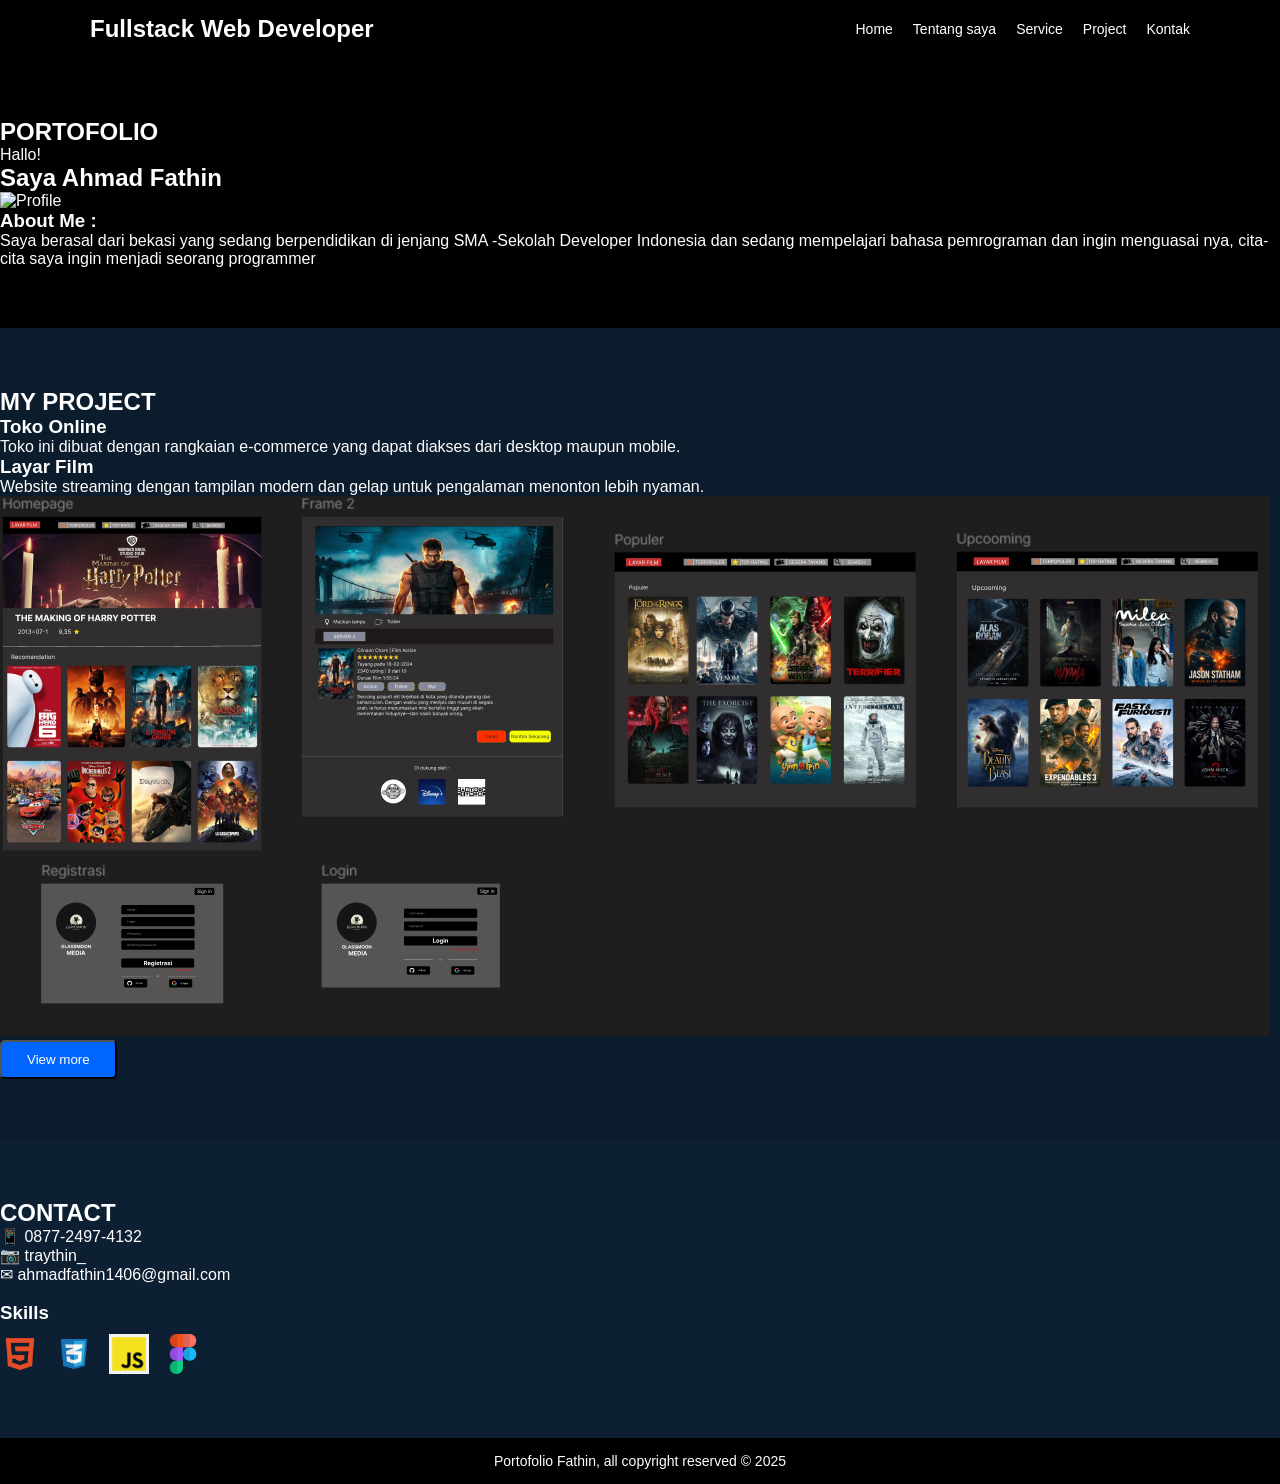
==== Mobile/index.html @ b5b8c751 "Portofolio Fathin" ====
<!DOCTYPE html>
<html lang="en">

<head>
    <meta charset="UTF-8">
    <meta name="viewport" content="width=device-width, initial-scale=1.0">
    <title>Portfolio - Ahmad Fathin</title>
    <link rel="stylesheet" href="style.css">
</head>

<body>

    <!-- HEADER -->
    <header>
        <div class="container nav">
            <h2>Fullstack Web Developer</h2>
            <nav>
                <ul>
                    <li><a href="#">Home</a></li>
                    <li><a href="#">Tentang saya</a></li>
                    <li><a href="#">Service</a></li>
                    <li><a href="#">Project</a></li>
                    <li><a href="#">Kontak</a></li>
                </ul>
            </nav>
        </div>
    </header>

    <!-- HERO SECTION -->
    <section class="hero">
        <h1>PORTOFOLIO</h1>
        <p>Hallo!</p>
        <h2>Saya Ahmad Fathin</h2>

        <div class="profile-img">
            <img src="profile.jpg" alt="Profile">
        </div>

        <div class="about">
            <h3>About Me :</h3>
            <p>
                Saya berasal dari bekasi yang sedang berpendidikan di jenjang SMA -Sekolah Developer Indonesia dan
                sedang mempelajari bahasa pemrograman dan ingin menguasai nya, cita-cita saya ingin menjadi seorang
                programmer
            </p>
        </div>
    </section>

    <!-- PROJECT -->
    <section class="project">
        <h2>MY PROJECT</h2>

        <div class="card">
            <h3>Toko Online</h3>
            <p>Toko ini dibuat dengan rangkaian e-commerce yang dapat diakses dari desktop maupun mobile.</p>
        </div>

        <div class="card">
            <h3>Layar Film</h3>
            <p>Website streaming dengan tampilan modern dan gelap untuk pengalaman menonton lebih nyaman.</p>
            <img src="images/Layar Film.png" alt="layar film">
        </div>

        <button class="btn">View more</button>
    </section>

    <!-- CONTACT -->
    <section class="contact">
        <h2>CONTACT</h2>

        <div class="contact-box">📱 0877-2497-4132</div>
        <div class="contact-box">📷 traythin_</div>
        <div class="contact-box">✉ ahmadfathin1406@gmail.com</div>

        <div class="profile-contact">
            <img src="profile.jpg" alt="">
        </div>

        <div class="skills">
            <h3>Skills</h3>

            <div class="skill-box">
                <img src="images/HTML.png" alt="html">
                <img src="images/CSS.webp" alt="css">
                <img src="images/JS.webp" alt="JS">
                <img src="images/figma.webp" alt="figma">
            </div>
        </div>
    </section>

    <footer>
        <p>Portofolio Fathin, all copyright reserved © 2025</p>
    </footer>

</body>

</html>
---- Mobile/style.css ----
* {
    margin: 0;
    padding: 0;
    box-sizing: border-box;
}

body {
    
    font-style: normal;
}


.navbar {
    background-color: #ffffff;
    border-bottom: 1px solid black;
    padding: 15px 0;
}


.container {
    width: 90%;
    max-width: 1200px;
    margin: auto;
    display: flex;
    justify-content: space-between;
    align-items: center;
}


* {
    margin: 0;
    padding: 0;
    box-sizing: border-box;
    font-family: Arial, sans-serif;
}

body {
    background: rgb(0, 0, 0);
    color: rgb(255, 254, 254);
}

.container {
    width: 90%;
    max-width: 1100px;
    margin: auto;
}

/* NAVBAR */
header {
    background: rgb(0, 0, 0);
    padding: 15px 0;
}

.nav {
    display: flex;
    justify-content: space-between;
    align-items: center;
}

.nav ul {
    list-style: none;
    display: flex;
    gap: 20px;
}

.nav a {
    text-decoration: none;
    color: rgb(255, 255, 255);
    font-size: 14px;
}

.nav a:hover {
    color: #00aaff;
}


.section-title {
    text-align: center;
    background: white;
    color: black;
    display: inline-block;
    padding: 8px 25px;
    margin: 30px auto;
    font-weight: bold;
}


.hero {
    background: url("bg.jpg") center/cover no-repeat;
    padding: 60px 0;
}

.overlay {
    background: rgba(0,0,0,0.8);
    padding: 40px 0;
}

.hero-content {
    display: flex;
    align-items: center;
    justify-content: space-between;
    gap: 40px;
}

.hero-text h2 {
    font-size: 28px;
    margin: 10px 0;
}

.hero-text h3 {
    margin-top: 15px;
}

.hero-text p {
    margin-top: 10px;
    line-height: 1.6;
}

.hero-image img {
    width: 250px;
    border-radius: 15px;
}


.project {
    padding: 60px 0;
    background: #0b1c2d;
}

.project-content {
    display: flex;
    gap: 30px;
    justify-content: center;
    flex-wrap: wrap;
}

.project-card {
    background: #162b40;
    padding: 20px;
    border-radius: 10px;
    width: 300px;
    text-align: center;
}

.project-card img {
    width: 100%;
    border-radius: 10px;
    margin-bottom: 15px;
}

.btn-center {
    text-align: center;
    margin-top: 30px;
}

.btn {
    background: #0066ff;
    color: white;
    padding: 10px 25px;
    text-decoration: none;
    border-radius: 5px;
}

.btn:hover {
    background: #0044aa;
}


.contact {
    padding: 60px 0;
    background: #0d1f33;
}

.contact-content {
    display: flex;
    justify-content: space-between;
    align-items: center;
    gap: 40px;
    flex-wrap: wrap;
}

.contact-info p {
    margin-bottom: 15px;
    background: #1f3b5c;
    padding: 10px;
    border-radius: 5px;
}

.skills img {
    width: 40px;
    margin-right: 10px;
    margin-top: 10px;
}

.contact-image img {
    width: 250px;
    border-radius: 15px;
}


footer {
    background: black;
    text-align: center;
    padding: 15px;
    font-size: 14px;
}

/* RESPONSIVE */
@media(max-width: 720px) {
    .hero-content,
    .contact-content {
        flex-direction: column;
        text-align: center;
    }

    .nav ul {
        flex-direction: column;
        gap: 10px;
    }
}
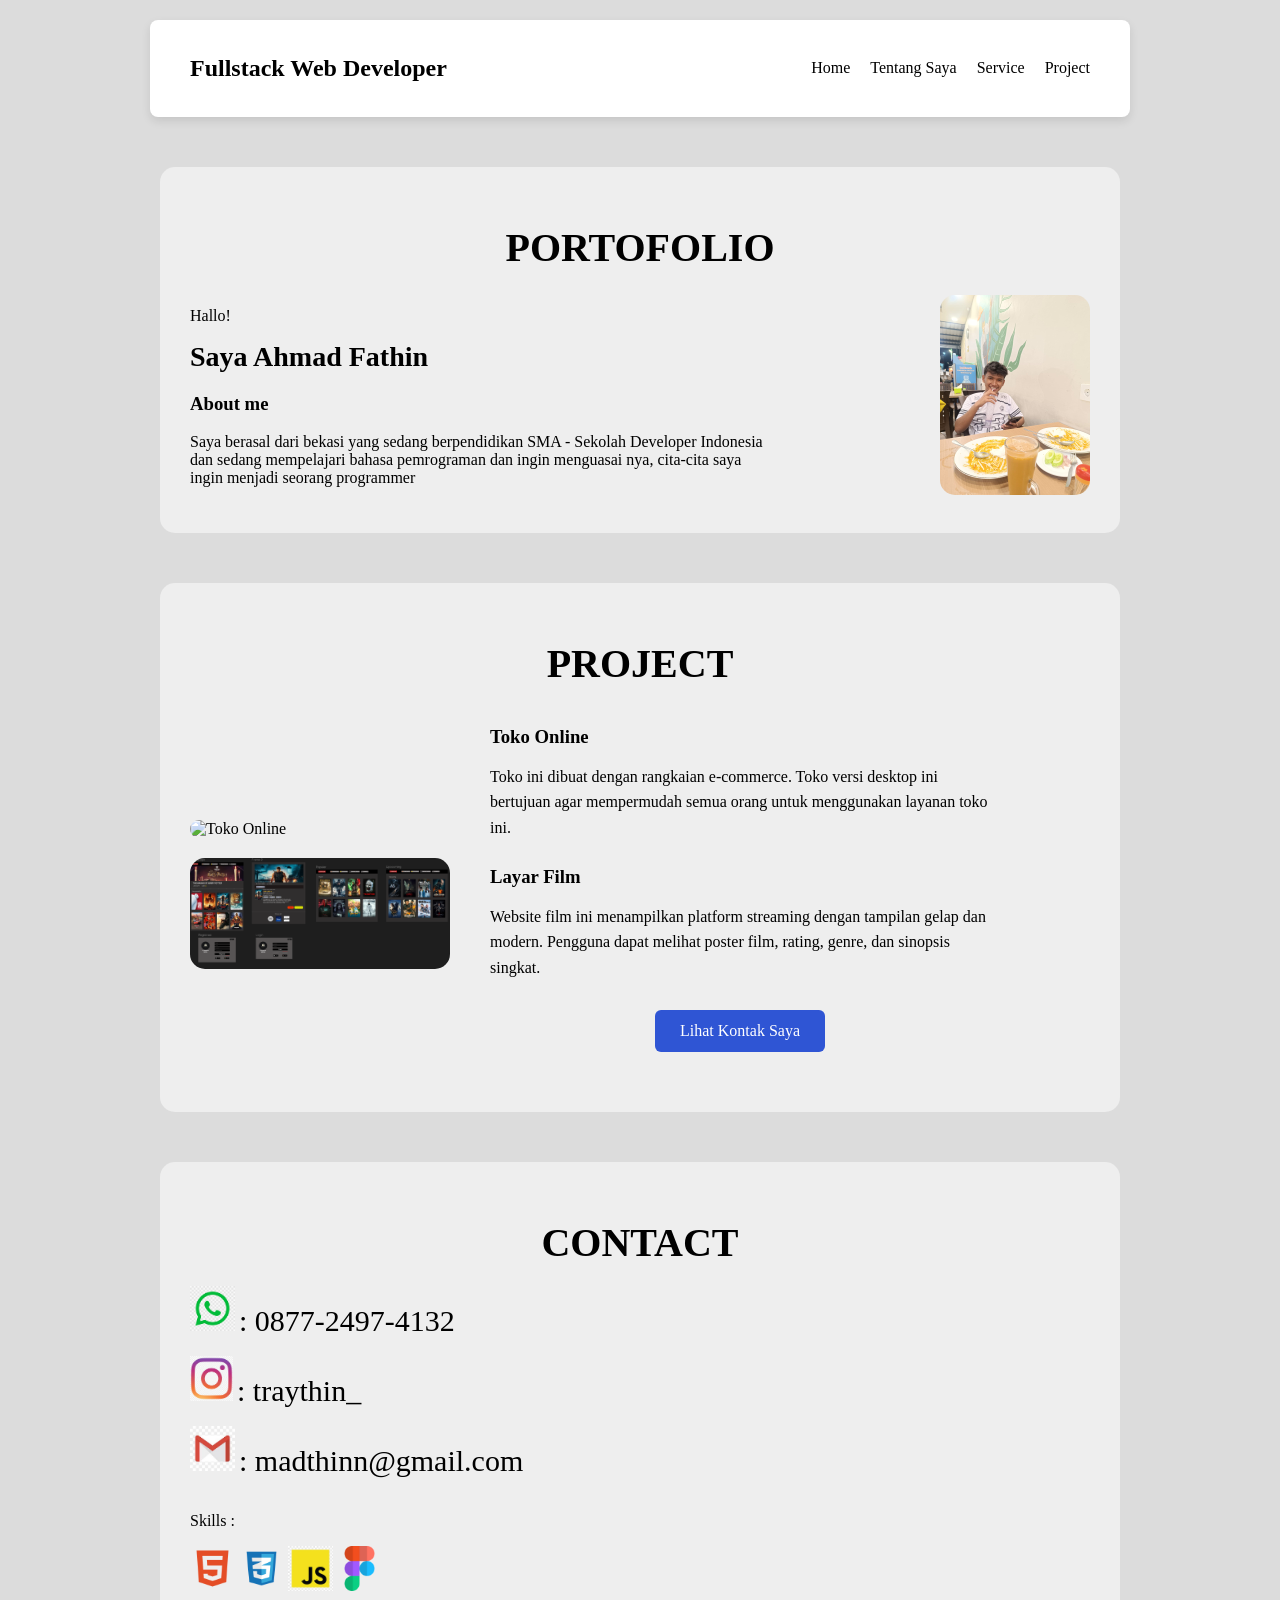
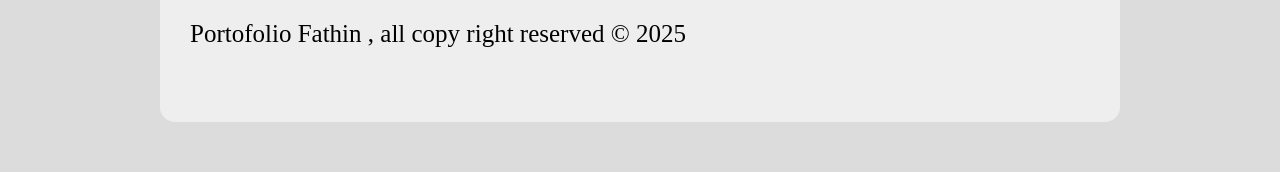
==== commit 14ace41f: "Portofolio Fathin" ====
--- a/Mobile/index.html
+++ b/Mobile/index.html
@@ -1,96 +1,128 @@
 <!DOCTYPE html>
-<html lang="en">
+<html>
 
 <head>
-    <meta charset="UTF-8">
-    <meta name="viewport" content="width=device-width, initial-scale=1.0">
-    <title>Portfolio - Ahmad Fathin</title>
+    <title>Portofolio</title>
     <link rel="stylesheet" href="style.css">
 </head>
 
 <body>
 
-    <!-- HEADER -->
-    <header>
-        <div class="container nav">
-            <h2>Fullstack Web Developer</h2>
-            <nav>
-                <ul>
-                    <li><a href="#">Home</a></li>
-                    <li><a href="#">Tentang saya</a></li>
-                    <li><a href="#">Service</a></li>
-                    <li><a href="#">Project</a></li>
-                    <li><a href="#">Kontak</a></li>
-                </ul>
-            </nav>
-        </div>
-    </header>
+    <div class="navbar">
+        <h2>Fullstack Web Developer</h2>
+        <ul>
+            <li><a href="#">Home</a></li>
+            <li><a href="#">Tentang Saya</a></li>
+            <li><a href="#">Service</a></li>
+            <li><a href="#">Project</a></li>
+        </ul>
+    </div>
 
-    <!-- HERO SECTION -->
-    <section class="hero">
-        <h1>PORTOFOLIO</h1>
-        <p>Hallo!</p>
-        <h2>Saya Ahmad Fathin</h2>
+    <div class="card">
+        <h1 class="title">PORTOFOLIO</h1>
+        <div class="content">
 
-        <div class="profile-img">
-            <img src="profile.jpg" alt="Profile">
+            <div class="text">
+                <p>Hallo!</p>
+                <h2>Saya Ahmad Fathin</h2>
+                <h3>About me</h3>
+
+                <p>
+                    Saya berasal dari bekasi yang sedang berpendidikan
+                    SMA - Sekolah Developer Indonesia dan sedang mempelajari
+                    bahasa pemrograman dan ingin menguasai nya,
+                    cita-cita saya ingin menjadi seorang programmer
+                </p>
+            </div>
+
+            <div class="photo">
+                <img src="images/foto saya.jpeg" alt="foto">
+            </div>
         </div>
 
-        <div class="about">
-            <h3>About Me :</h3>
-            <p>
-                Saya berasal dari bekasi yang sedang berpendidikan di jenjang SMA -Sekolah Developer Indonesia dan
-                sedang mempelajari bahasa pemrograman dan ingin menguasai nya, cita-cita saya ingin menjadi seorang
-                programmer
-            </p>
-        </div>
-    </section>
+    </div>
 
-    <!-- PROJECT -->
-    <section class="project">
-        <h2>MY PROJECT</h2>
+    <div class="card">
+        <h1 class="title">PROJECT</h1>
 
-        <div class="card">
-            <h3>Toko Online</h3>
-            <p>Toko ini dibuat dengan rangkaian e-commerce yang dapat diakses dari desktop maupun mobile.</p>
+        <div class="content">
+            <div class="project-container">
+
+
+                <div class="project-images">
+                    <img src="images/Toko online.png" alt="Toko Online">
+                    <img src="images/Layar Film.png" alt="Layar Film">
+                </div>
+
+
+                <div class="project-text">
+
+                    <div class="project-item">
+                        <h3>Toko Online</h3>
+                        <p>
+                            Toko ini dibuat dengan rangkaian e-commerce.
+                            Toko versi desktop ini bertujuan agar mempermudah
+                            semua orang untuk menggunakan layanan toko ini.
+                        </p>
+                    </div>
+
+                    <div class="project-item">
+                        <h3>Layar Film</h3>
+                        <p>
+                            Website film ini menampilkan platform streaming
+                            dengan tampilan gelap dan modern. Pengguna dapat
+                            melihat poster film, rating, genre, dan sinopsis singkat.
+                        </p>
+                    </div>
+
+                    <a href="#" class="btn">Lihat Kontak Saya</a>
+
+                </div>
+
+            </div>
         </div>
 
-        <div class="card">
-            <h3>Layar Film</h3>
-            <p>Website streaming dengan tampilan modern dan gelap untuk pengalaman menonton lebih nyaman.</p>
-            <img src="images/Layar Film.png" alt="layar film">
-        </div>
+    </div>
 
-        <button class="btn">View more</button>
-    </section>
+    <div class="Card-contact">
+        <h1 class="title3">CONTACT</h1>
 
-    <!-- CONTACT -->
-    <section class="contact">
-        <h2>CONTACT</h2>
+        <div class="content">
+            <div class="contact-project">
 
-        <div class="contact-box">📱 0877-2497-4132</div>
-        <div class="contact-box">📷 traythin_</div>
-        <div class="contact-box">✉ ahmadfathin1406@gmail.com</div>
-
-        <div class="profile-contact">
-            <img src="profile.jpg" alt="">
-        </div>
-
-        <div class="skills">
-            <h3>Skills</h3>
-
-            <div class="skill-box">
-                <img src="images/HTML.png" alt="html">
-                <img src="images/CSS.webp" alt="css">
-                <img src="images/JS.webp" alt="JS">
-                <img src="images/figma.webp" alt="figma">
+                <div class="contact">
+                    <img src="images/logo wa 2.png" class="logoWa">
+                    <span class="text1">: 0877-2497-4132</span>
+                </div>
+                <br>
+                <div class="contact">
+                    <img src="images/instagram1.jpg" class="logoIg">
+                    <span class="text2">: traythin_</span>
+                </div>
+                <br>
+                <div class="contact">
+                    <img src="images/gmail1.jpg" class="logoGmail">
+                    <span class="text3">: madthinn@gmail.com</span>
+                </div>
+                <br>
+                <div>
+                    <p class="skills">Skills :</p>
+                </div>
+                <div>
+                    <img src="images/HTML.png" alt="" class="html">
+                    <img src="images/CSS.webp" alt="" class="css">
+                    <img src="images/JS.webp" alt="" class="java">
+                    <img src="images/figma.webp" alt="" class="figma">
+                </div>
+                <footer>
+                    <p class="Footer">Portofolio Fathin , all copy right reserved © 2025</p>
+                </footer>
             </div>
         </div>
-    </section>
+    </div>
+    </div>
 
-    <footer>
-        <p>Portofolio Fathin, all copyright reserved © 2025</p>
-    </footer>
+
 
 </body>
 
--- a/Mobile/style.css
+++ b/Mobile/style.css
@@ -1,221 +1,360 @@
-
-* {
-    margin: 0;
-    padding: 0;
-    box-sizing: border-box;
-}
-
-body {
-    
-    font-style: normal;
-}
+body{
+    background:#dcdcdc;
+    font-family:serif;
+}
+
+
 
 
 .navbar {
-    background-color: #ffffff;
-    border-bottom: 1px solid black;
-    padding: 15px 0;
-}
-
-
-.container {
-    width: 90%;
-    max-width: 1200px;
-    margin: auto;
+    background-color: white;
+    padding: 15px 40px;
     display: flex;
     justify-content: space-between;
     align-items: center;
-}
-
-
-* {
-    margin: 0;
-    padding: 0;
-    box-sizing: border-box;
-    font-family: Arial, sans-serif;
-}
-
-body {
-    background: rgb(0, 0, 0);
-    color: rgb(255, 254, 254);
-}
-
-.container {
-    width: 90%;
-    max-width: 1100px;
+    width: 900px;
+    margin: 20px auto;
+    border-radius: 8px;
+    box-shadow: 0 4px 10px rgba(0,0,0,0.1);
+}
+
+.navbar ul {
+    display: flex;
+    list-style: none;
+    gap: 20px;
+}
+
+.navbar ul li a {
+    text-decoration: none;
+    color: black;
+    font-weight: 500;
+}
+
+.navbar ul li a:hover {
+    color: #4f46e5;
+}
+
+
+
+
+.card{
+    width:900px;
+    margin:50px auto;
+    background:#eeeeee;
+    padding:30px;
+    border-radius:15px;
+}
+
+.title{
+    text-align:center;
+    font-size:40px;
+    margin-bottom:20px;
+}
+
+.content{
+    display:flex;
+    align-items:center;
+    justify-content:space-between;
+}
+
+.text{
+    width:65%;
+}
+
+.text h2{
+    font-size:28px;
+    margin:5px 0;
+}
+
+.text h3{
+    margin-top:20px;
+}
+
+.photo img{
+    width:150px;
+    border-radius:15px;
+}
+
+
+.card{
+    width:900px;
+    margin:50px auto;
+    background:#eeeeee;
+    padding:30px;
+    border-radius:15px;
+}
+
+.title{
+    text-align:center;
+    font-size:40px;
+    margin-bottom:20px;
+}
+
+.content{
+    display:flex;
+    align-items:center;
+    justify-content:space-between;
+}
+
+.text{
+    width:65%;
+}
+
+.text h2{
+    font-size:28px;
+    margin:5px 0;
+}
+
+.text h3{
+    margin-top:20px;
+}
+
+.project{
+    padding: 50px;
+}
+
+.card-project{
+    display: flex;
+    align-items: center;
+    gap: 40px;
+
+    background: #ffffff;
+    color: rgb(0, 0, 0);
+
+    padding: 40px;
+    border-radius: 15px;
+
+    max-width: 900px;
     margin: auto;
 }
 
-/* NAVBAR */
-header {
-    background: rgb(0, 0, 0);
-    padding: 15px 0;
-}
-
-.nav {
+.project-card{
+    background: #f2f2f2;
+    padding: 40px;
+    border-radius: 20px;
+    width: 10px;
+    margin: auto;
+}
+
+.project-container{
     display: flex;
-    justify-content: space-between;
-    align-items: center;
-}
-
-.nav ul {
-    list-style: none;
-    display: flex;
+    gap: 40px;
+    align-items: center;
+}
+
+.project-images{
+    display: grid;
     gap: 20px;
 }
 
-.nav a {
+.project-images img{
+    width: 260px;
+    border-radius: 15px;
+}
+
+.project-text{
+    max-width: 500px;
+}
+
+.project-text h3{
+    margin-bottom: 10px;
+}
+
+.project-text p{
+    margin-bottom: 25px;
+    line-height: 1.6;
+}
+
+.btn{
+    display: block;
+    width: fit-content;
+    margin: 30px auto;   
+
+    padding: 12px 25px;
+    background: #2f55d4;
+    color: white;
     text-decoration: none;
-    color: rgb(255, 255, 255);
-    font-size: 14px;
-}
-
-.nav a:hover {
-    color: #00aaff;
-}
-
-
-.section-title {
-    text-align: center;
-    background: white;
-    color: black;
-    display: inline-block;
-    padding: 8px 25px;
-    margin: 30px auto;
-    font-weight: bold;
-}
-
-
-.hero {
-    background: url("bg.jpg") center/cover no-repeat;
-    padding: 60px 0;
-}
-
-.overlay {
-    background: rgba(0,0,0,0.8);
-    padding: 40px 0;
-}
-
-.hero-content {
-    display: flex;
-    align-items: center;
-    justify-content: space-between;
-    gap: 40px;
-}
-
-.hero-text h2 {
-    font-size: 28px;
-    margin: 10px 0;
-}
-
-.hero-text h3 {
-    margin-top: 15px;
-}
-
-.hero-text p {
-    margin-top: 10px;
-    line-height: 1.6;
-}
-
-.hero-image img {
-    width: 250px;
-    border-radius: 15px;
-}
-
-
-.project {
-    padding: 60px 0;
-    background: #0b1c2d;
-}
-
-.project-content {
-    display: flex;
-    gap: 30px;
-    justify-content: center;
-    flex-wrap: wrap;
-}
-
-.project-card {
-    background: #162b40;
-    padding: 20px;
-    border-radius: 10px;
-    width: 300px;
-    text-align: center;
-}
-
-.project-card img {
-    width: 100%;
-    border-radius: 10px;
-    margin-bottom: 15px;
-}
-
-.btn-center {
-    text-align: center;
-    margin-top: 30px;
-}
-
-.btn {
-    background: #0066ff;
-    color: white;
-    padding: 10px 25px;
-    text-decoration: none;
-    border-radius: 5px;
-}
-
-.btn:hover {
-    background: #0044aa;
-}
-
-
-.contact {
-    padding: 60px 0;
-    background: #0d1f33;
-}
-
-.contact-content {
-    display: flex;
-    justify-content: space-between;
-    align-items: center;
-    gap: 40px;
-    flex-wrap: wrap;
-}
-
-.contact-info p {
-    margin-bottom: 15px;
-    background: #1f3b5c;
-    padding: 10px;
-    border-radius: 5px;
-}
-
-.skills img {
-    width: 40px;
-    margin-right: 10px;
-    margin-top: 10px;
-}
-
-.contact-image img {
-    width: 250px;
-    border-radius: 15px;
-}
-
-
-footer {
-    background: black;
-    text-align: center;
-    padding: 15px;
-    font-size: 14px;
-}
-
-/* RESPONSIVE */
-@media(max-width: 720px) {
-    .hero-content,
-    .contact-content {
+    border-radius: 6px;
+
+    transition: 0.3s;
+}
+
+.btn:hover{
+    background: #1d3fb8;
+    transform: translateY(-3px);
+}
+
+.title{
+    text-align:center;
+    font-size:40px;
+    margin-bottom:20px;
+}
+
+.Card-contact{
+    width:900px;
+    height: 500px;
+    margin:50px auto;
+    background:#eeeeee;
+    padding:30px;
+    border-radius:15px;
+}
+
+.title3 {
+    text-align:center;
+    font-size:40px;
+    margin-bottom:20px;
+}
+
+.logoWa {
+    height: 45px;
+    align-items: center;
+}
+
+.text1 {
+    font-size: 30px;
+    align-items: center;
+}
+
+.logoIg {
+    height: 45px;
+    align-items: center;
+}
+
+.text2 {
+    font-size: 30px;
+    align-items: center;
+}
+
+.logoGmail {
+    height: 45px;
+    align-items: center;
+}
+
+.text3 {
+    font-size: 30px;
+    align-items: center;
+}
+
+.Footer {
+    font-size: 25px;
+    align-items: center;
+}
+
+.skills {
+    text-align: start;
+    align-items: center;
+}
+
+.html {
+    height: 45px;
+    align-items: center;
+}
+
+.css {
+    height: 45px;
+    align-items: center;
+}
+
+.java {
+    height: 45px;
+    align-items: center;
+}
+
+.figma {
+    height: 45px;
+    align-items: center;
+}
+
+@media (max-width: 768px) {
+
+    .navbar {
+        width: 95%;
         flex-direction: column;
-        text-align: center;
-    }
-
-    .nav ul {
+        align-items: center;
+        text-align: center;
+        gap: 15px;
+    }
+
+    .navbar ul {
         flex-direction: column;
         gap: 10px;
+        padding: 0;
+    }
+
+    .card, .Card-contact {
+        width: 95%;
+        padding: 20px;
+    }
+
+    .content {
+        flex-direction: column;
+        text-align: center;
+        gap: 20px;
+    }
+
+    .text {
+        width: 100%;
+    }
+
+    .photo img {
+        width: 80%;
+        margin: auto;
+    }
+
+    .project-container {
+        flex-direction: column;
+        align-items: center;
+    }
+
+    .project-images img {
+        width: 100%;
+    }
+
+    .project-text {
+        max-width: 100%;
+        text-align: center;
+    }
+
+    .btn {
+        width: 80%;
+        text-align: center;
+    }
+
+    .contact {
+        display: flex;
+        justify-content: center;
+        align-items: center;
+        gap: 10px;
+        margin-bottom: 15px;
+    }
+
+    .logoWa, .logoIg, .logoGmail {
+        height: 35px;
+    }
+
+    .text1, .text2, .text3 {
+        font-size: 18px;
+    }
+
+    .skills {
+        text-align: center;
+        margin-top: 15px;
+    }
+
+    .html, .css, .java, .figma {
+        height: 35px;
+        margin: 5px;
+    }
+
+    .contact-project div:nth-child(5) + div {
+        display: flex;
+        justify-content: center;
+        flex-wrap: wrap;
+    }
+
+    .Footer {
+        font-size: 16px;
+        text-align: center;
+        margin-top: 20px;
     }
 }
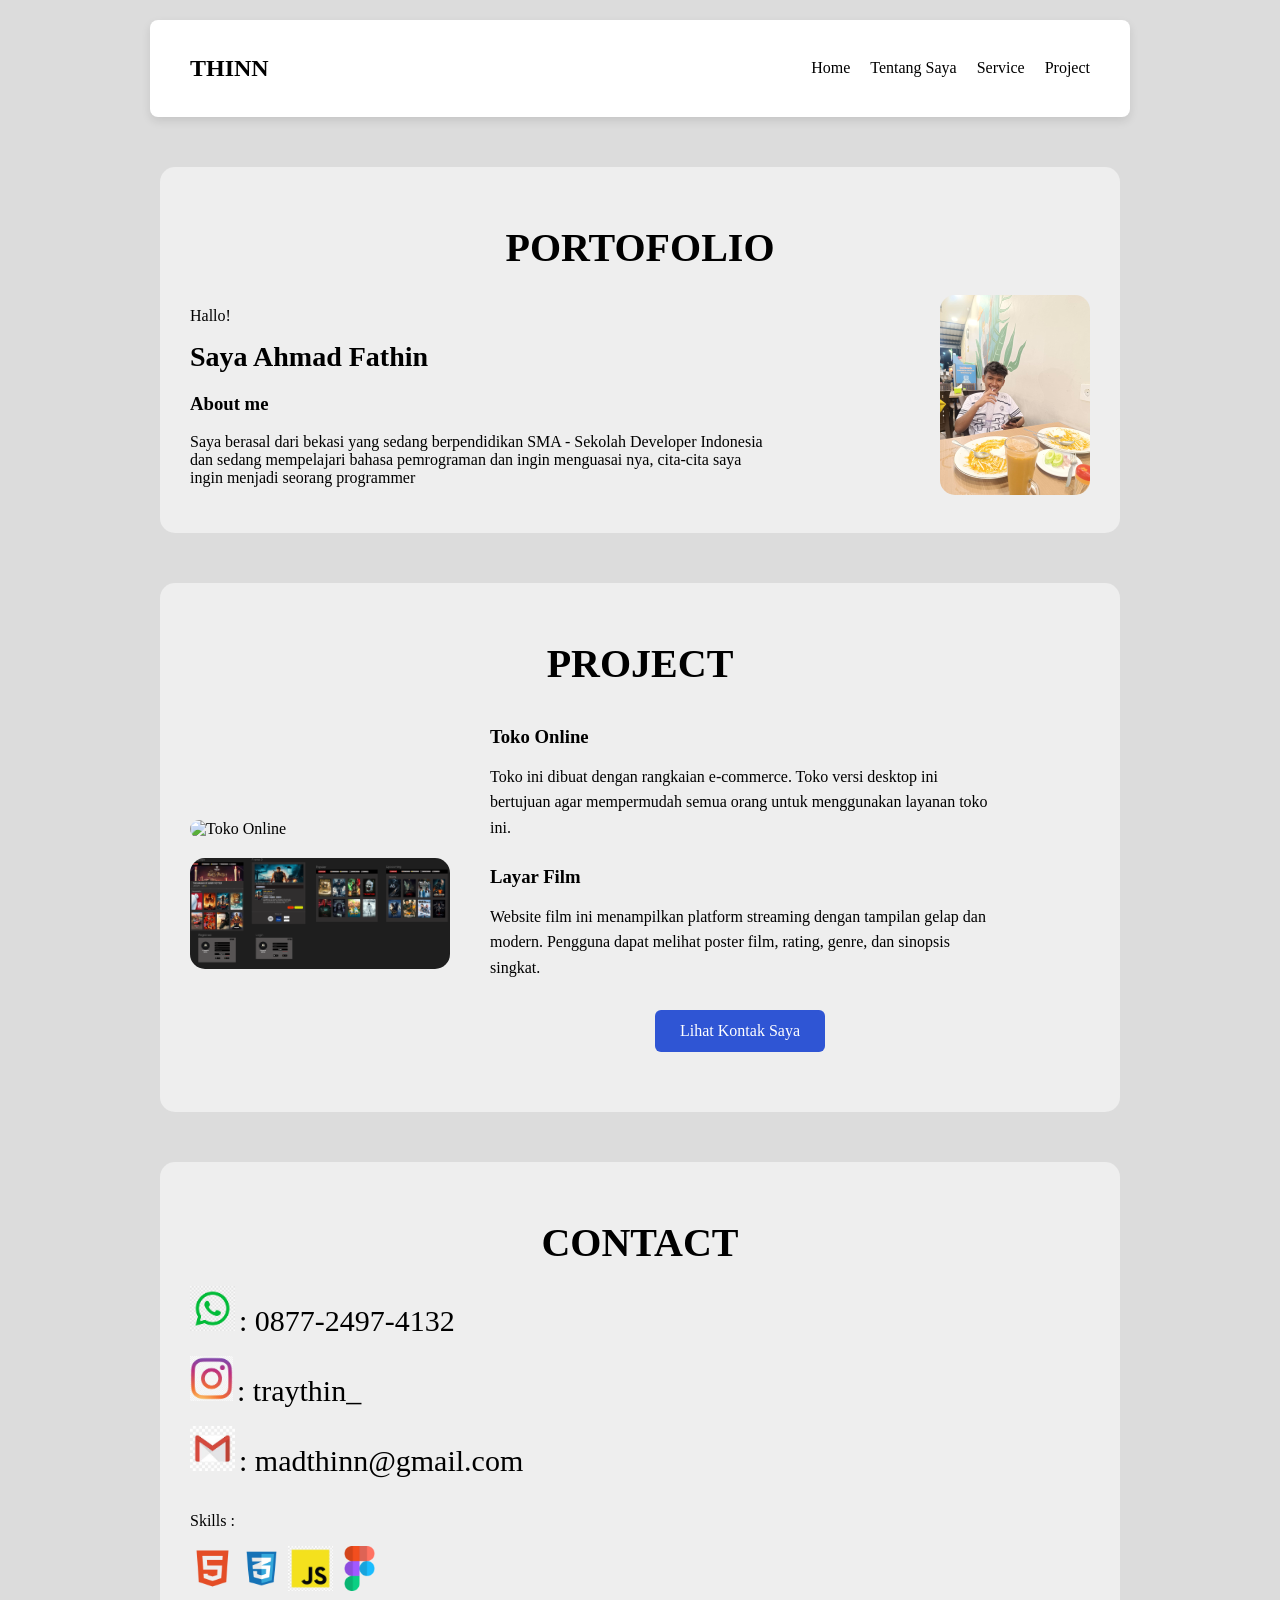
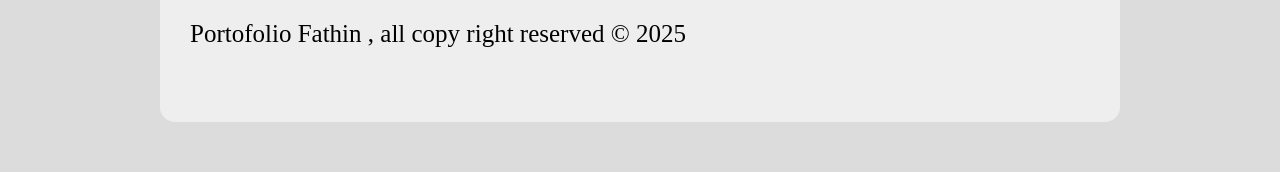
==== commit 79772fe3: "Portofolio Fathin" ====
--- a/Mobile/index.html
+++ b/Mobile/index.html
@@ -9,7 +9,7 @@
 <body>
 
     <div class="navbar">
-        <h2>Fullstack Web Developer</h2>
+        <h2>THINN</h2>
         <ul>
             <li><a href="#">Home</a></li>
             <li><a href="#">Tentang Saya</a></li>
--- a/Mobile/style.css
+++ b/Mobile/style.css
@@ -2,9 +2,6 @@
     background:#dcdcdc;
     font-family:serif;
 }
-
-
-
 
 .navbar {
     background-color: white;
@@ -33,9 +30,6 @@
 .navbar ul li a:hover {
     color: #4f46e5;
 }
-
-
-
 
 .card{
     width:900px;
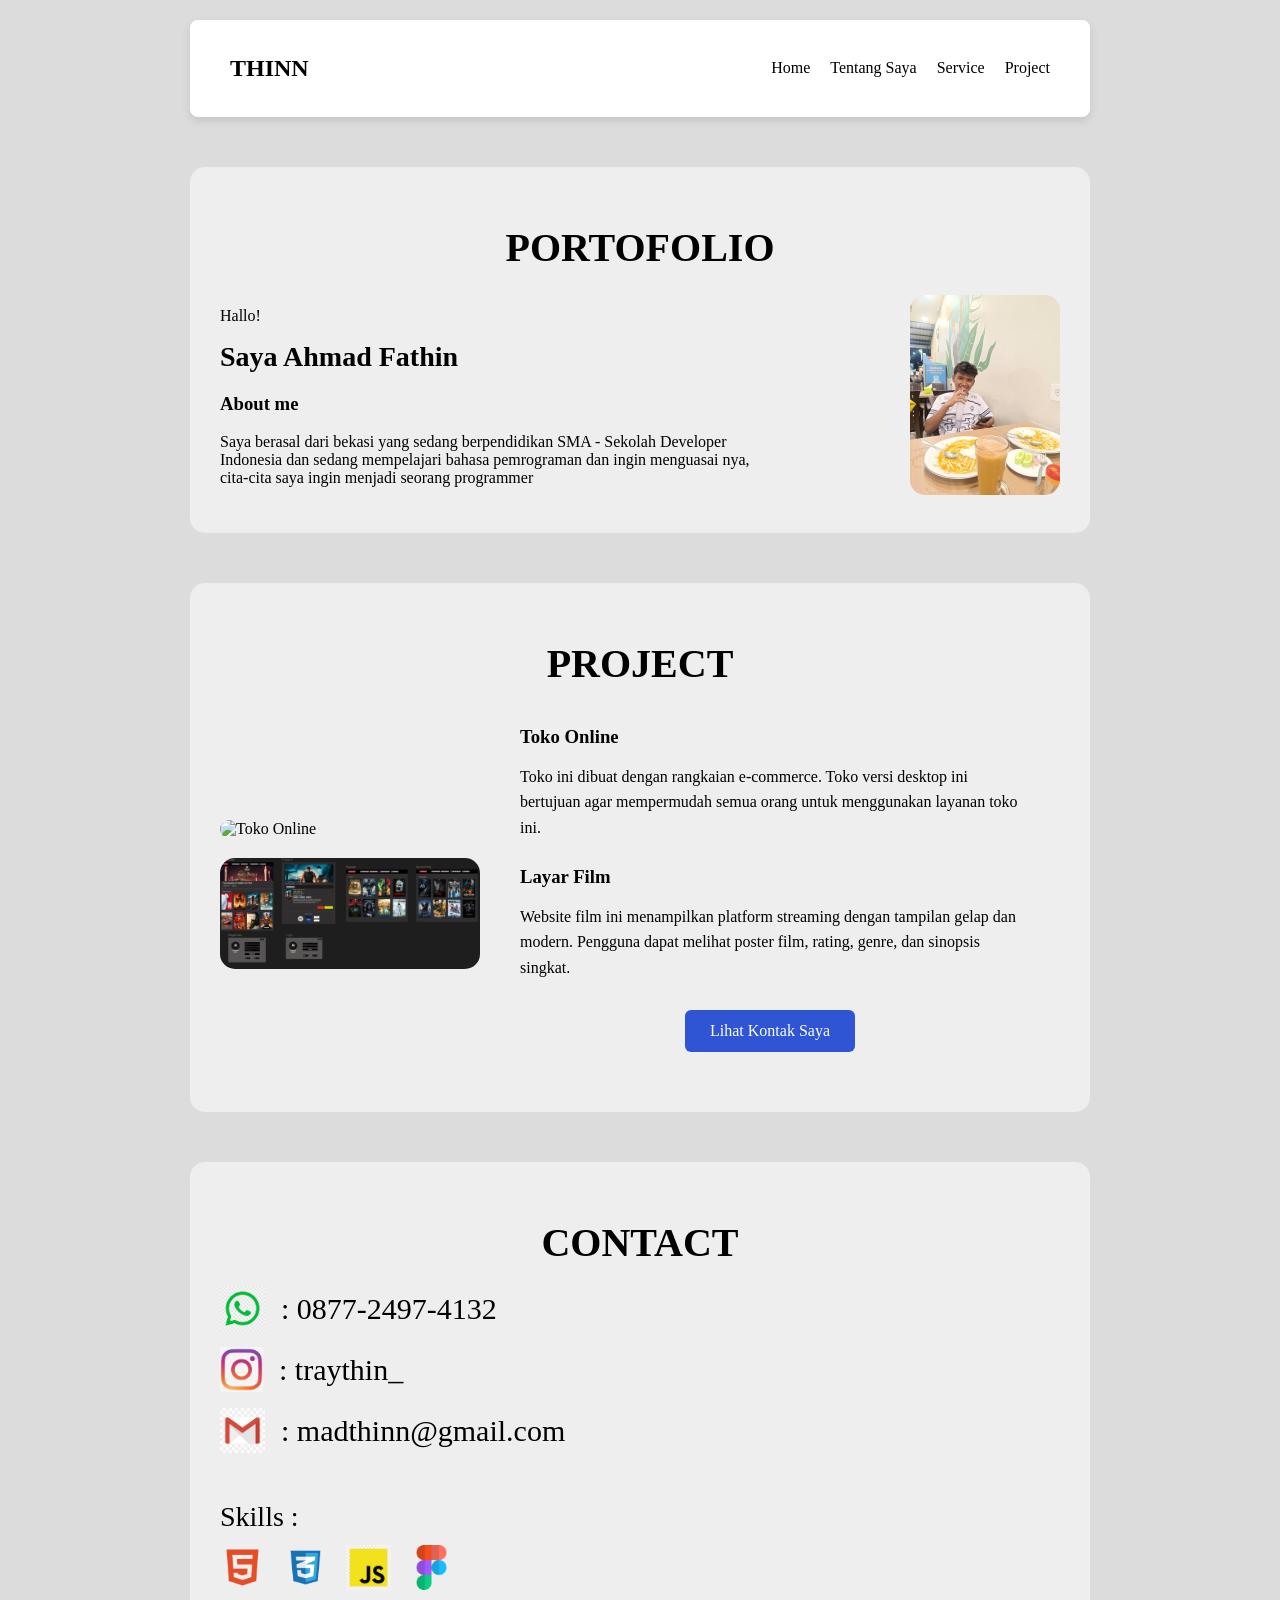
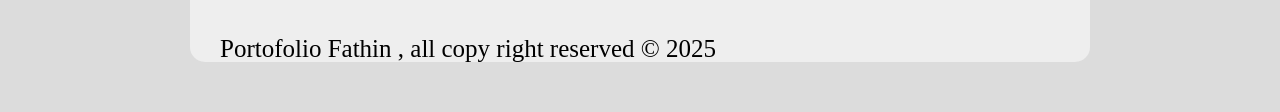
==== commit de9b25cb: "Portofolio Fathin" ====
--- a/Mobile/index.html
+++ b/Mobile/index.html
@@ -89,30 +89,28 @@
 
         <div class="content">
             <div class="contact-project">
-
-                <div class="contact">
-                    <img src="images/logo wa 2.png" class="logoWa">
-                    <span class="text1">: 0877-2497-4132</span>
+                <div class="contact-list">
+                    <a href="https://wa.me/6287724974132" target="_blank" rel="noreferrer" class="contact contact-link">
+                        <img src="images/logo wa 2.png" class="logoWa" alt="WhatsApp">
+                        <span class="text1">: 0877-2497-4132</span>
+                    </a>
+                    <a href="https://www.instagram.com/traythin_/" target="_blank" rel="noreferrer" class="contact contact-link">
+                        <img src="images/instagram1.jpg" class="logoIg" alt="Instagram">
+                        <span class="text2">: traythin_</span>
+                    </a>
+                    <a href="mailto:madthinn@gmail.com" class="contact contact-link">
+                        <img src="images/gmail1.jpg" class="logoGmail" alt="Gmail">
+                        <span class="text3">: madthinn@gmail.com</span>
+                    </a>
                 </div>
-                <br>
-                <div class="contact">
-                    <img src="images/instagram1.jpg" class="logoIg">
-                    <span class="text2">: traythin_</span>
-                </div>
-                <br>
-                <div class="contact">
-                    <img src="images/gmail1.jpg" class="logoGmail">
-                    <span class="text3">: madthinn@gmail.com</span>
-                </div>
-                <br>
-                <div>
+                <div class="skills-group">
                     <p class="skills">Skills :</p>
-                </div>
-                <div>
-                    <img src="images/HTML.png" alt="" class="html">
-                    <img src="images/CSS.webp" alt="" class="css">
-                    <img src="images/JS.webp" alt="" class="java">
-                    <img src="images/figma.webp" alt="" class="figma">
+                    <div class="skills-icons">
+                        <img src="images/HTML.png" alt="HTML" class="html">
+                        <img src="images/CSS.webp" alt="CSS" class="css">
+                        <img src="images/JS.webp" alt="JavaScript" class="java">
+                        <img src="images/figma.webp" alt="Figma" class="figma">
+                    </div>
                 </div>
                 <footer>
                     <p class="Footer">Portofolio Fathin , all copy right reserved © 2025</p>
@@ -120,9 +118,6 @@
             </div>
         </div>
     </div>
-    </div>
-
-
 
 </body>
 
--- a/Mobile/style.css
+++ b/Mobile/style.css
@@ -1,6 +1,13 @@
+*,
+*::before,
+*::after {
+    box-sizing: border-box;
+}
+
 body{
     background:#dcdcdc;
     font-family:serif;
+    margin: 0;
 }
 
 .navbar {
@@ -9,7 +16,8 @@
     display: flex;
     justify-content: space-between;
     align-items: center;
-    width: 900px;
+    width: 100%;
+    max-width: 900px;
     margin: 20px auto;
     border-radius: 8px;
     box-shadow: 0 4px 10px rgba(0,0,0,0.1);
@@ -32,7 +40,8 @@
 }
 
 .card{
-    width:900px;
+    width:100%;
+    max-width:900px;
     margin:50px auto;
     background:#eeeeee;
     padding:30px;
@@ -67,21 +76,6 @@
 .photo img{
     width:150px;
     border-radius:15px;
-}
-
-
-.card{
-    width:900px;
-    margin:50px auto;
-    background:#eeeeee;
-    padding:30px;
-    border-radius:15px;
-}
-
-.title{
-    text-align:center;
-    font-size:40px;
-    margin-bottom:20px;
 }
 
 .content{
@@ -185,7 +179,8 @@
 }
 
 .Card-contact{
-    width:900px;
+    width:100%;
+    max-width:900px;
     height: 500px;
     margin:50px auto;
     background:#eeeeee;
@@ -199,64 +194,78 @@
     margin-bottom:20px;
 }
 
-.logoWa {
-    height: 45px;
+.contact-project {
+    display: flex;
+    flex-direction: column;
+    align-items: flex-start;
+    gap: 20px;
+}
+
+.contact-list {
+    width: 100%;
+    max-width: 420px;
+    display: flex;
+    flex-direction: column;
+    gap: 16px;
+    align-items: flex-start;
+}
+
+.contact-link {
+    width: 100%;
+    display: flex;
+    justify-content: flex-start;
     align-items: center;
-}
-
-.text1 {
-    font-size: 30px;
-    align-items: center;
-}
-
-.logoIg {
-    height: 45px;
-    align-items: center;
-}
-
-.text2 {
-    font-size: 30px;
-    align-items: center;
-}
-
+    gap: 16px;
+    text-decoration: none;
+    color: inherit;
+}
+
+.logoWa,
+.logoIg,
 .logoGmail {
     height: 45px;
-    align-items: center;
-}
-
+}
+
+.text1,
+.text2,
 .text3 {
     font-size: 30px;
-    align-items: center;
+}
+
+.skills-group {
+    width: 100%;
+    max-width: 420px;
+}
+
+.skills {
+    font-size: 28px;
+    margin-bottom: 12px;
+    text-align: left;
+}
+
+.skills-icons {
+    display: flex;
+    gap: 18px;
+    justify-content: flex-start;
+}
+
+.html,
+.css,
+.java,
+.figma {
+    height: 45px;
+}
+
+footer {
+    width: 100%;
+    display: flex;
+    justify-content: center;
 }
 
 .Footer {
     font-size: 25px;
-    align-items: center;
-}
-
-.skills {
-    text-align: start;
-    align-items: center;
-}
-
-.html {
-    height: 45px;
-    align-items: center;
-}
-
-.css {
-    height: 45px;
-    align-items: center;
-}
-
-.java {
-    height: 45px;
-    align-items: center;
-}
-
-.figma {
-    height: 45px;
-    align-items: center;
+    text-align: center;
+    width: 100%;
 }
 
 @media (max-width: 768px) {
@@ -314,12 +323,8 @@
         text-align: center;
     }
 
-    .contact {
-        display: flex;
-        justify-content: center;
-        align-items: center;
-        gap: 10px;
-        margin-bottom: 15px;
+    .contact-link {
+        justify-content: flex-end;
     }
 
     .logoWa, .logoIg, .logoGmail {
@@ -331,8 +336,13 @@
     }
 
     .skills {
-        text-align: center;
+        text-align: right;
         margin-top: 15px;
+    }
+
+    .skills-icons {
+        justify-content: flex-end;
+        flex-wrap: wrap;
     }
 
     .html, .css, .java, .figma {
@@ -340,12 +350,6 @@
         margin: 5px;
     }
 
-    .contact-project div:nth-child(5) + div {
-        display: flex;
-        justify-content: center;
-        flex-wrap: wrap;
-    }
-
     .Footer {
         font-size: 16px;
         text-align: center;
